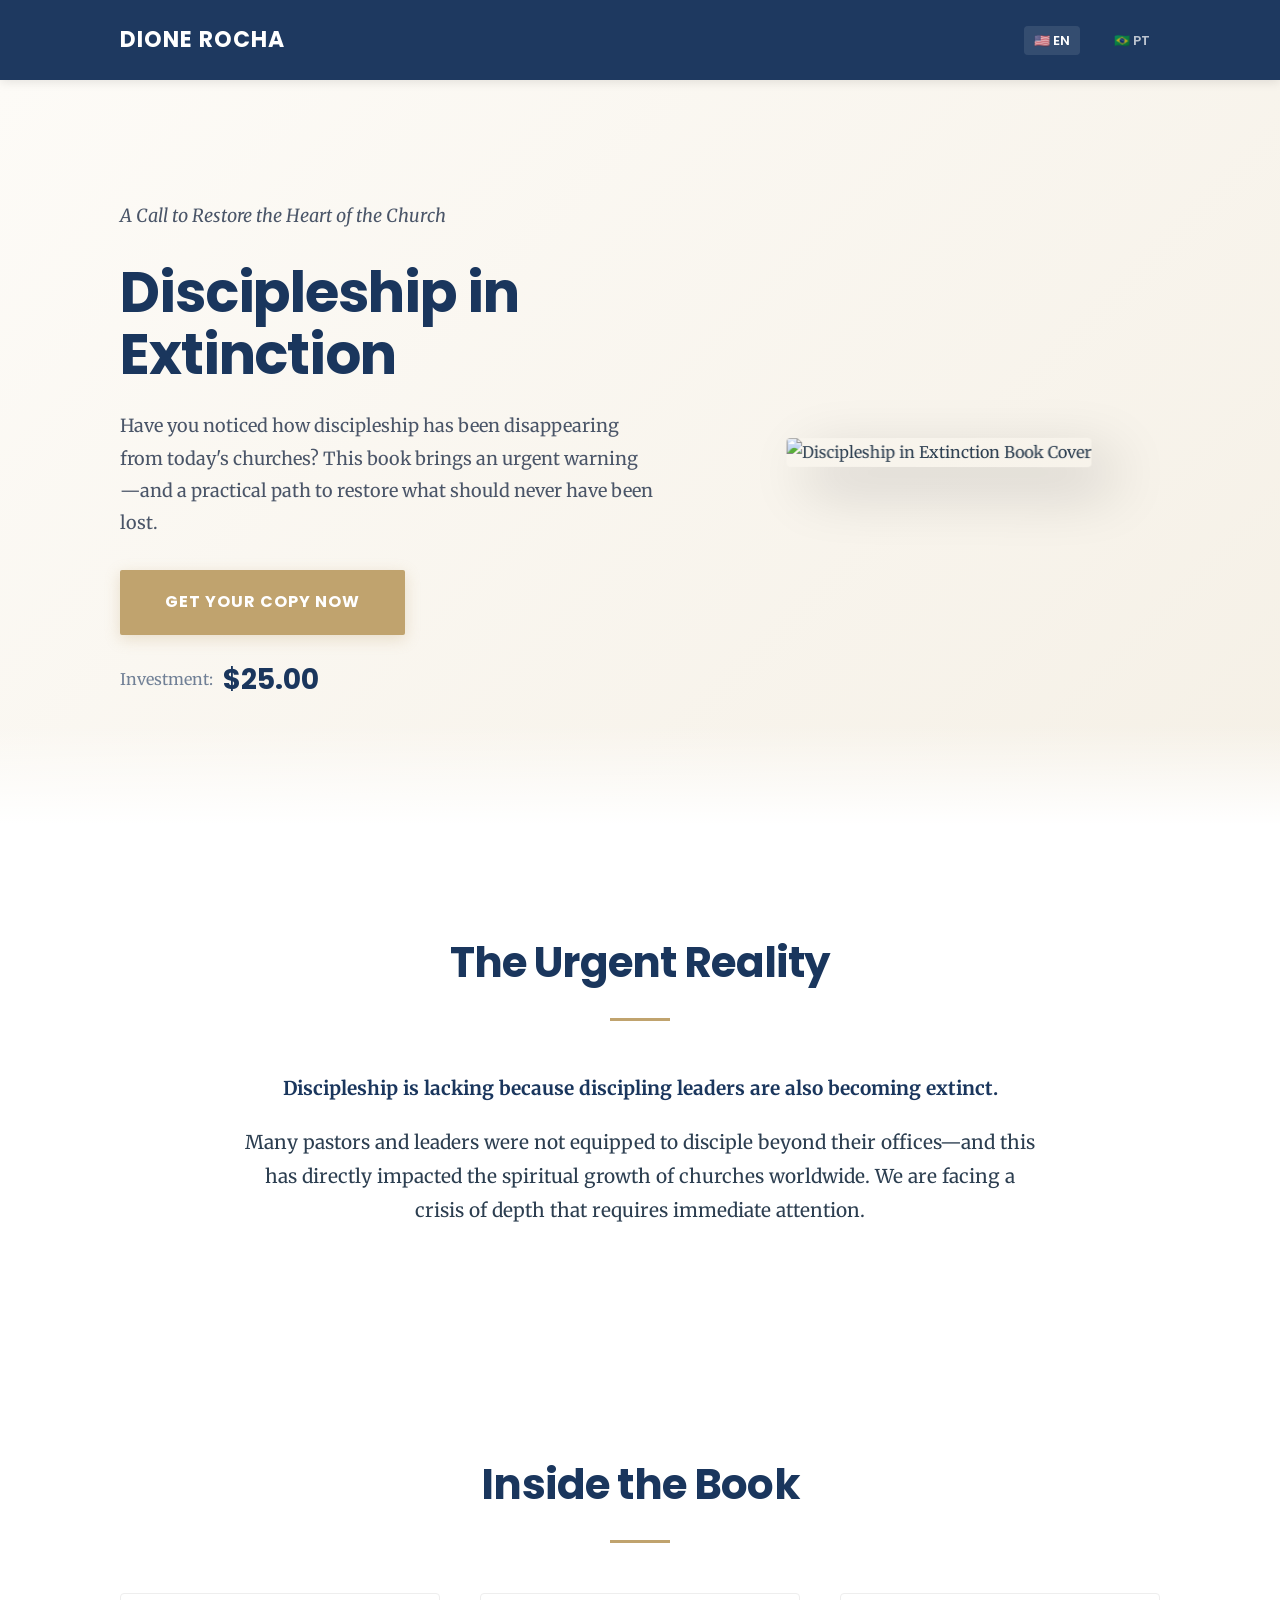
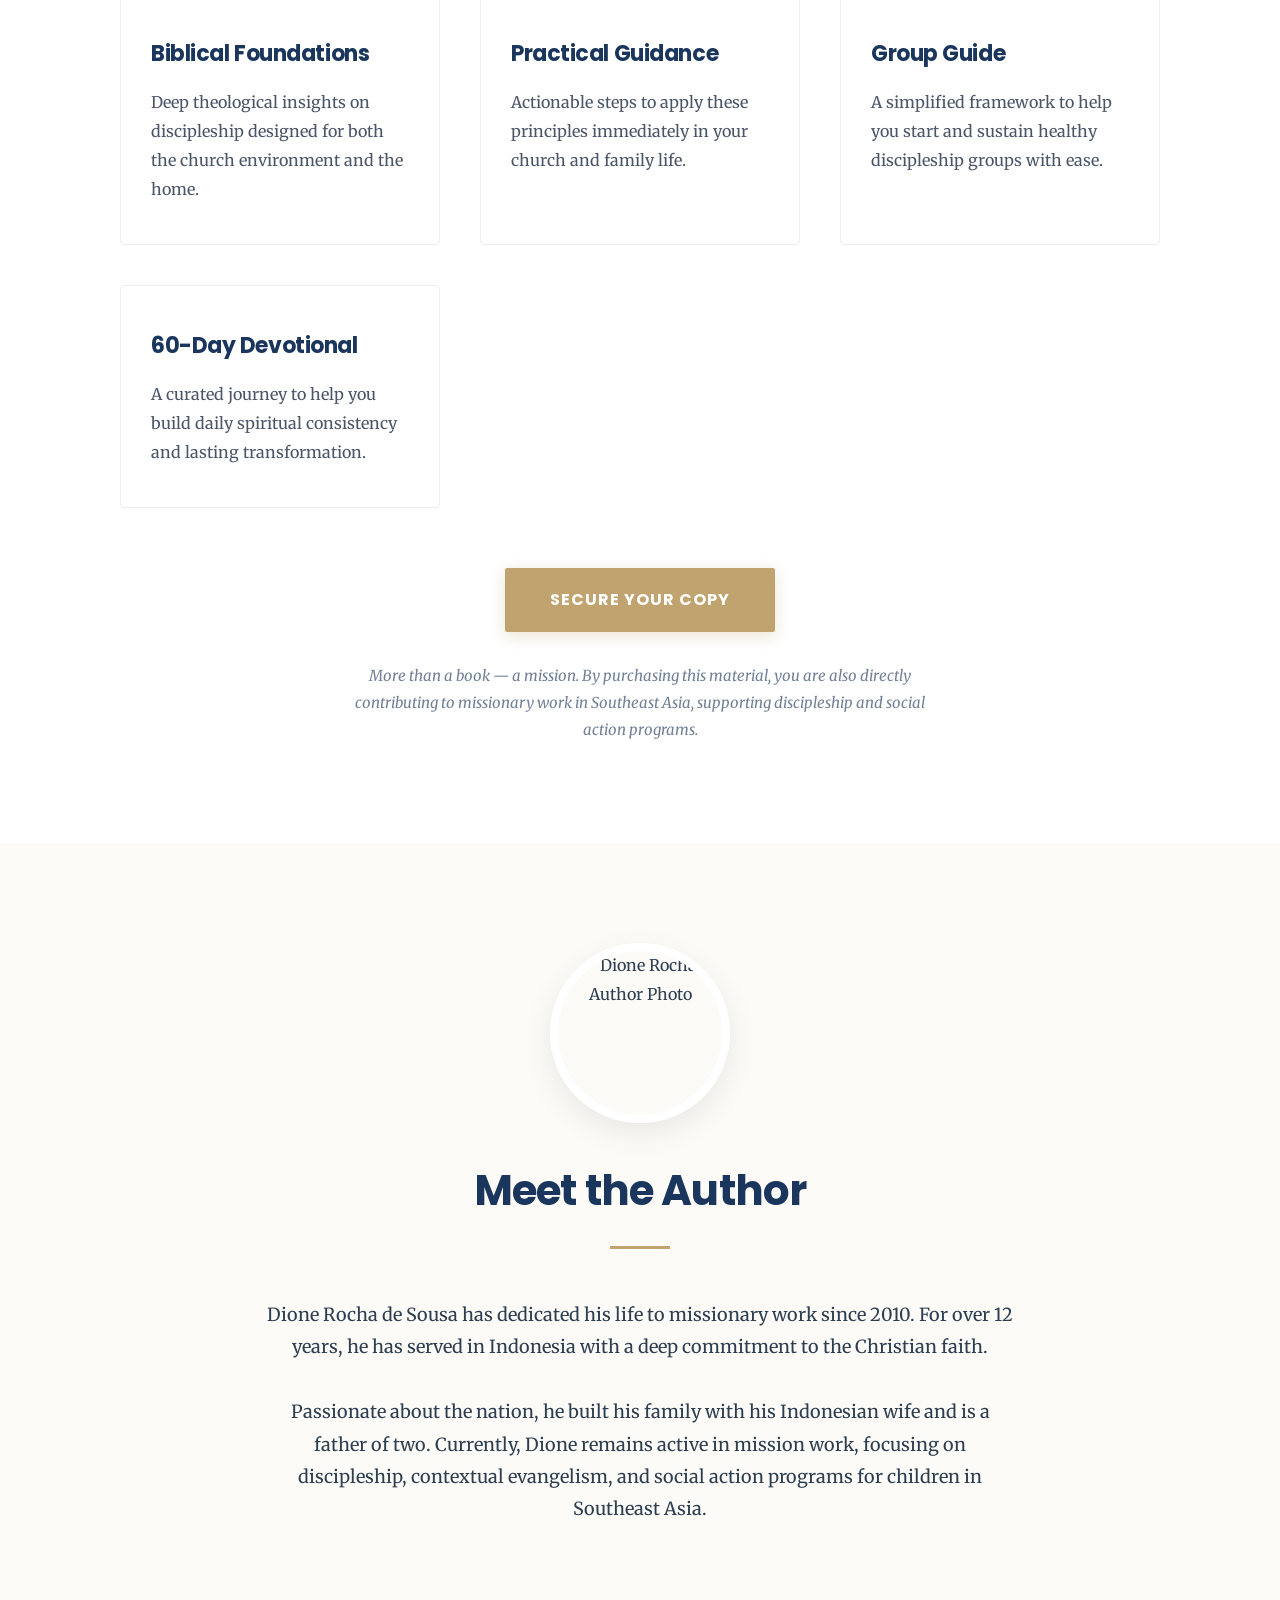
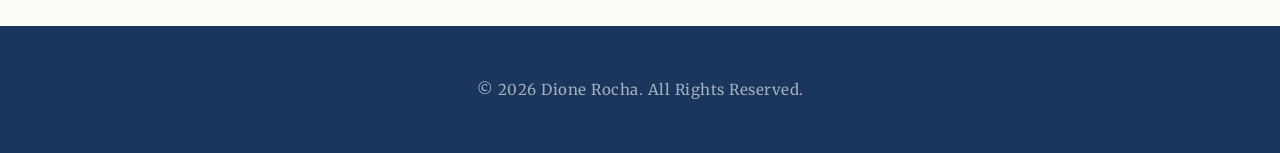
==== index.html @ 9ca886f6 "Add files via upload" ====
<!DOCTYPE html>
<html lang="en">
<head>
    <meta charset="UTF-8">
    <meta name="viewport" content="width=device-width, initial-scale=1.0">
    <title>Dione Rocha | Discipleship in Extinction</title>
    <link rel="stylesheet" href="style.css">
    <link rel="preconnect" href="https://fonts.googleapis.com">
    <link rel="preconnect" href="https://fonts.gstatic.com" crossorigin>
    <link href="https://fonts.googleapis.com/css2?family=Poppins:wght@400;600;700&family=Merriweather:ital,wght@0,300;0,400;0,700;1,400&display=swap" rel="stylesheet">
</head>
<body>

    <nav class="navbar">
        <div class="container">
            <div class="logo">Dione Rocha</div>
            <div class="lang-switch">
                <a href="index.html" class="active">🇺🇸 EN</a>
                <a href="br.html">🇧🇷 PT</a>
            </div>
        </div>
    </nav>

    <header id="hero">
        <div class="container">
            <div class="hero-text">
                <p class="subtitle">A Call to Restore the Heart of the Church</p>
                <h1>Discipleship in Extinction</h1>
                <p>Have you noticed how discipleship has been disappearing from today's churches? This book brings an urgent warning—and a practical path to restore what should never have been lost.</p>
                <a href="https://go.hotmart.com/Q73504572A?dp=1" class="btn" target="_blank">Get Your Copy Now</a>
                <div class="price-text">Investment: <strong>$25.00</strong></div>
            </div>
            <div class="hero-img">
                <img src="img/cover besar.jpeg" alt="Discipleship in Extinction Book Cover">
            </div>
        </div>
    </header>

    <section id="problem">
        <div class="container">
            <h2>The Urgent Reality</h2>
            <p class="lead">Discipleship is lacking because discipling leaders are also becoming extinct.</p>
            <p>Many pastors and leaders were not equipped to disciple beyond their offices—and this has directly impacted the spiritual growth of churches worldwide. We are facing a crisis of depth that requires immediate attention.</p>
        </div>
    </section>

    <section id="katalog">
        <div class="container">
            <h2>Inside the Book</h2>
            <div class="features-grid">
                <div class="feature-item">
                    <h3>Biblical Foundations</h3>
                    <p>Deep theological insights on discipleship designed for both the church environment and the home.</p>
                </div>
                <div class="feature-item">
                    <h3>Practical Guidance</h3>
                    <p>Actionable steps to apply these principles immediately in your church and family life.</p>
                </div>
                <div class="feature-item">
                    <h3>Group Guide</h3>
                    <p>A simplified framework to help you start and sustain healthy discipleship groups with ease.</p>
                </div>
                <div class="feature-item">
                    <h3>60-Day Devotional</h3>
                    <p>A curated journey to help you build daily spiritual consistency and lasting transformation.</p>
                </div>
            </div>
            <div class="cta-book">
                <a href="https://go.hotmart.com/Q73504572A?dp=1" class="btn" target="_blank">Secure Your Copy</a>
                <p class="mission-note">More than a book — a mission. By purchasing this material, you are also directly contributing to missionary work in Southeast Asia, supporting discipleship and social action programs.</p>
            </div>
        </div>
    </section>

    <section id="penulis">
        <div class="container">
            <img src="img/keluarga.jpeg" alt="Dione Rocha Author Photo">
            <h2>Meet the Author</h2>
            <p>Dione Rocha de Sousa has dedicated his life to missionary work since 2010. For over 12 years, he has served in Indonesia with a deep commitment to the Christian faith.

            Passionate about the nation, he built his family with his Indonesian wife and is a father of two. Currently, Dione remains active in mission work, focusing on discipleship, contextual evangelism, and social action programs for children in Southeast Asia.</p>
        </div>
    </section>

    <footer>
        <div class="container">
            <p>&copy; 2026 Dione Rocha. All Rights Reserved.</p>
        </div>
    </footer>

</body>
</html>
---- style.css ----
:root {
    --primary-color: #1a365d;
    --accent-color: #c0a36e;
    --accent-hover: #a88b5a;
    --text-color: #2c3e50;
    --light-bg: #fdfbf7;
    --white: #ffffff;
    --shadow: 0 10px 30px rgba(0, 0, 0, 0.08);
    --transition: all 0.3s ease;
}

* { 
    margin: 0; 
    padding: 0; 
    box-sizing: border-box; 
}

body { 
    font-family: 'Merriweather', serif; 
    color: var(--text-color); 
    line-height: 1.8; 
    background: var(--white); 
    -webkit-font-smoothing: antialiased;
}

h1, h2, h3 { 
    font-family: 'Poppins', sans-serif; 
    color: var(--primary-color); 
    font-weight: 700;
    letter-spacing: -0.02em;
}

.container { 
    max-width: 1100px; 
    margin: 0 auto; 
    padding: 0 30px; 
}

/* NAVBAR */
.navbar {
    background: rgba(26, 54, 93, 0.98);
    padding: 20px 0;
    position: sticky;
    top: 0;
    z-index: 100;
    box-shadow: 0 2px 10px rgba(0,0,0,0.1);
}

.navbar .container { 
    display: flex; 
    justify-content: space-between; 
    align-items: center; 
}

.logo { 
    color: var(--white); 
    font-family: 'Poppins', sans-serif; 
    font-weight: 700; 
    font-size: 22px; 
    letter-spacing: 1px;
    text-transform: uppercase;
}

.lang-switch a {
    color: var(--white); 
    text-decoration: none; 
    margin-left: 20px;
    opacity: 0.7; 
    font-size: 13px; 
    font-family: 'Poppins', sans-serif;
    font-weight: 600;
    transition: var(--transition);
    padding: 5px 10px;
    border-radius: 4px;
}

.lang-switch a.active, .lang-switch a:hover { 
    opacity: 1; 
    background: rgba(255,255,255,0.1);
}

/* HERO SECTION */
#hero { 
    background: linear-gradient(135deg, #fdfbf7 0%, #f5f0e6 100%);
    padding: 120px 0; 
    position: relative;
    overflow: hidden;
}

#hero::after {
    content: '';
    position: absolute;
    bottom: 0;
    left: 0;
    right: 0;
    height: 100px;
    background: linear-gradient(to bottom, transparent, var(--white));
}

#hero .container { 
    display: flex; 
    align-items: center; 
    gap: 60px; 
}

.hero-text { flex: 1.2; }

.hero-text h1 { 
    font-size: 56px; 
    margin-bottom: 25px; 
    line-height: 1.1; 
    color: var(--primary-color);
}

.subtitle { 
    font-size: 22px; 
    font-style: italic; 
    margin-bottom: 20px; 
    color: #5a6c7d; 
    font-weight: 400;
}

.hero-text p {
    font-size: 18px;
    margin-bottom: 30px;
    color: #4a5568;
}

.hero-img { 
    flex: 1; 
    text-align: center; 
    perspective: 1000px;
}

.hero-img img { 
    max-width: 340px; 
    box-shadow: 20px 20px 60px rgba(0,0,0,0.2); 
    border-radius: 4px; 
    transition: var(--transition);
    transform: rotateY(-5deg);
}

.hero-img img:hover {
    transform: rotateY(0deg) scale(1.02);
}

/* BUTTONS */
.btn {
    background: var(--accent-color); 
    color: var(--white); 
    padding: 18px 45px; 
    text-decoration: none; 
    border-radius: 2px; 
    display: inline-block;
    font-family: 'Poppins', sans-serif;
    font-weight: 700;
    font-size: 16px;
    text-transform: uppercase;
    letter-spacing: 1px;
    transition: var(--transition);
    box-shadow: 0 4px 15px rgba(192, 163, 110, 0.3);
}

.btn:hover { 
    background: var(--accent-hover); 
    transform: translateY(-3px); 
    box-shadow: 0 6px 20px rgba(192, 163, 110, 0.4);
}

.price-text {
    margin-top: 20px;
    font-size: 16px;
    color: #718096;
    display: flex;
    align-items: center;
    gap: 10px;
}

.price-text strong {
    color: var(--primary-color);
    font-size: 28px;
    font-weight: 700;
    font-family: 'Poppins', sans-serif;
}

/* SECTIONS */
section { 
    padding: 100px 0; 
}

section h2 { 
    font-size: 42px; 
    margin-bottom: 50px; 
    text-align: center;
    position: relative;
    padding-bottom: 20px;
}

section h2::after {
    content: '';
    position: absolute;
    bottom: 0;
    left: 50%;
    transform: translateX(-50%);
    width: 60px;
    height: 3px;
    background: var(--accent-color);
}

/* PROBLEM SECTION */
#problem { 
    background: var(--white); 
}

.lead { 
    font-size: 24px; 
    font-weight: 700; 
    margin-bottom: 25px; 
    color: var(--primary-color);
    text-align: center;
}

#problem p { 
    max-width: 800px; 
    margin: 0 auto 20px auto; 
    text-align: center;
    font-size: 19px;
}

/* AUTHOR SECTION */
#penulis { 
    background: var(--light-bg); 
}

#penulis .container {
    display: flex;
    flex-direction: column;
    align-items: center;
    text-align: center;
}

#penulis img { 
    width: 180px; 
    height: 180px; 
    object-fit: cover; 
    border-radius: 50%; 
    margin-bottom: 30px; 
    border: 8px solid var(--white); 
    box-shadow: var(--shadow); 
}

#penulis p { 
    max-width: 750px; 
    margin: 0 auto; 
    font-size: 18px;
    white-space: pre-line;
}

/* FEATURES SECTION */
#katalog { 
    background: var(--white); 
}

.features-grid { 
    display: grid; 
    grid-template-columns: repeat(auto-fit, minmax(260px, 1fr)); 
    gap: 40px; 
    margin-bottom: 60px;
}

.feature-item { 
    background: var(--white); 
    padding: 40px 30px; 
    border-radius: 4px; 
    border: 1px solid #eee;
    transition: var(--transition);
    position: relative;
    overflow: hidden;
}

.feature-item::before {
    content: '';
    position: absolute;
    top: 0;
    left: 0;
    width: 4px;
    height: 0;
    background: var(--accent-color);
    transition: var(--transition);
}

.feature-item:hover {
    transform: translateY(-10px);
    box-shadow: var(--shadow);
    border-color: transparent;
}

.feature-item:hover::before {
    height: 100%;
}

.feature-item h3 { 
    font-size: 22px; 
    margin-bottom: 15px; 
}

.feature-item p {
    font-size: 16px;
    color: #4a5568;
}

.cta-book { 
    text-align: center;
    margin-top: 40px; 
}

.mission-note { 
    font-size: 15px; 
    margin-top: 30px; 
    color: #718096; 
    font-style: italic; 
    max-width: 600px;
    margin-left: auto;
    margin-right: auto;
}

/* FOOTER */
footer { 
    background: var(--primary-color); 
    color: rgba(255,255,255,0.6); 
    text-align: center; 
    padding: 50px 0; 
    font-size: 15px; 
    letter-spacing: 0.5px;
}

/* RESPONSIVE */
@media (max-width: 900px) {
    #hero { padding: 80px 0; }
    #hero .container { 
        flex-direction: column; 
        text-align: center; 
    }
    .hero-text h1 { font-size: 40px; }
    .hero-img { 
        order: -1; 
        margin-bottom: 40px; 
    }
    .hero-img img {
        max-width: 280px;
        transform: none;
    }
    .hero-img img:hover {
        transform: scale(1.02);
    }
    .price-text {
        justify-content: center;
    }
    section { padding: 70px 0; }
    section h2 { font-size: 32px; }
}
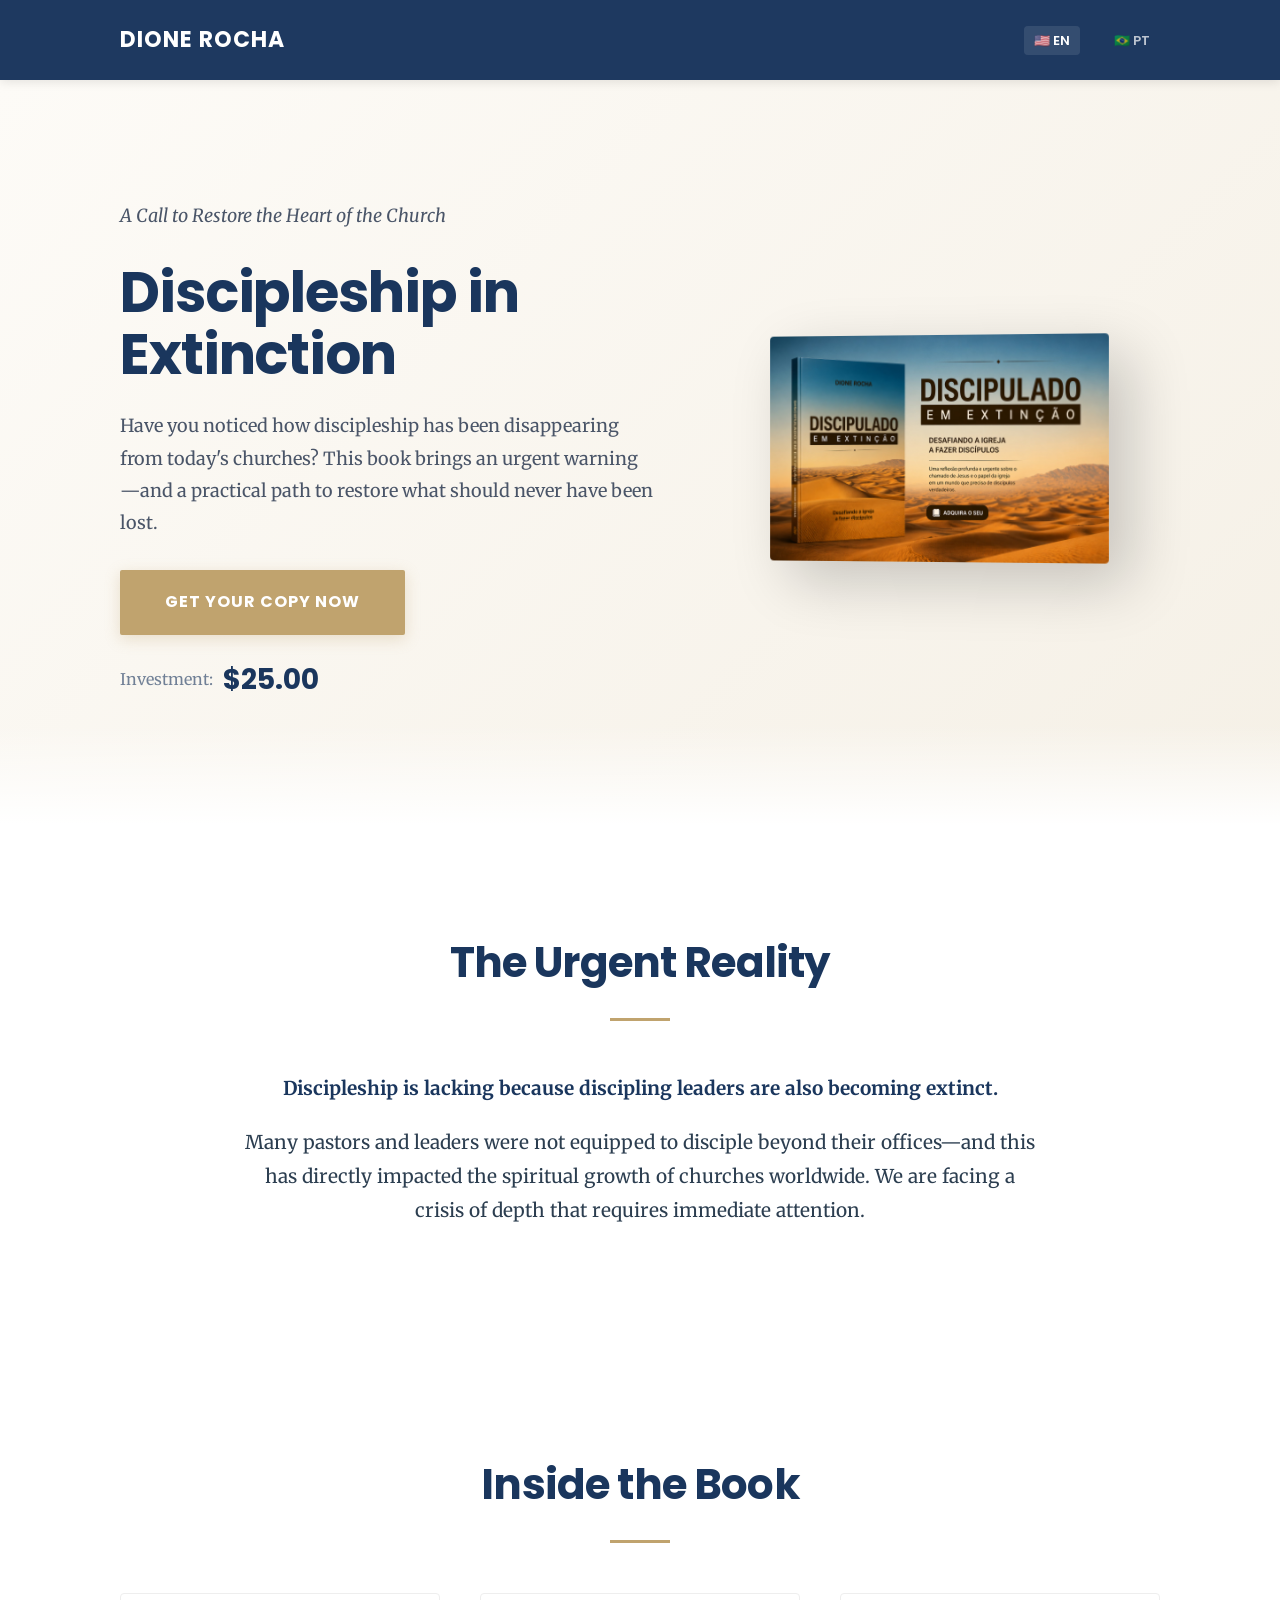
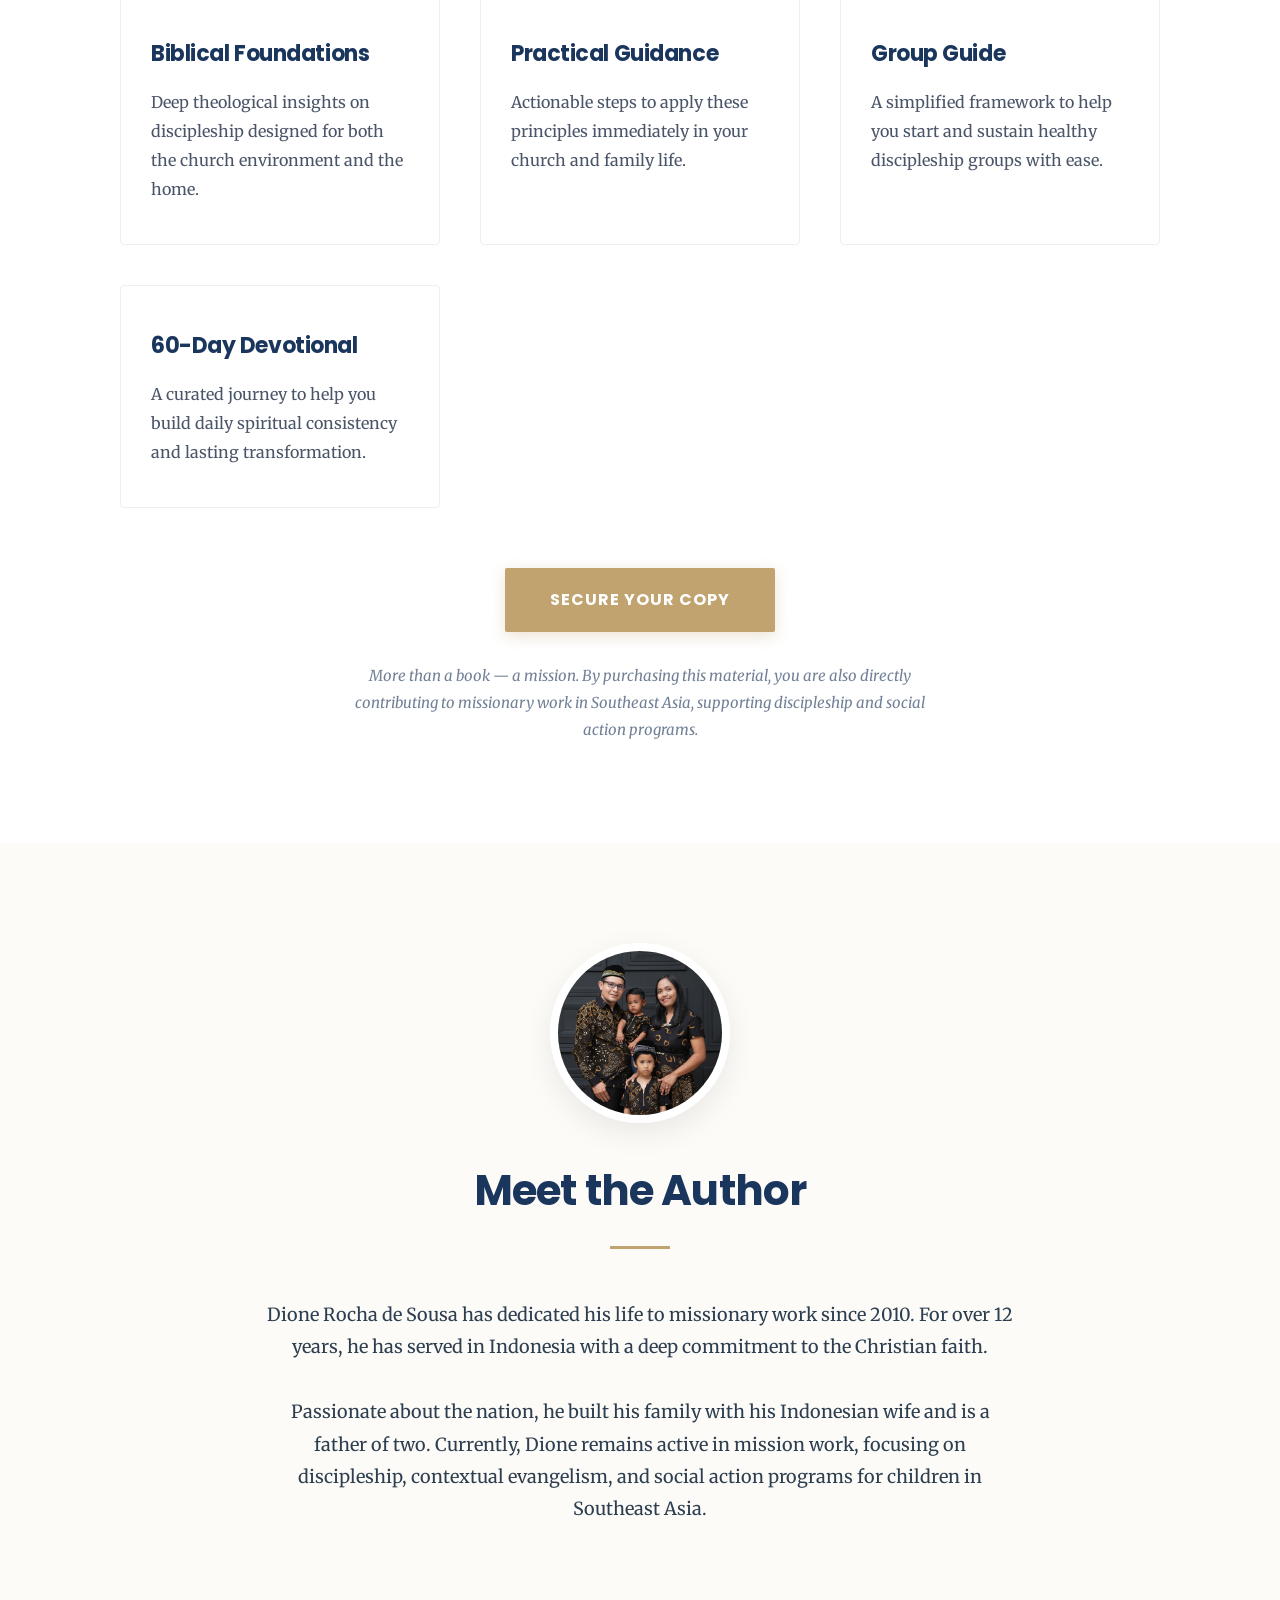
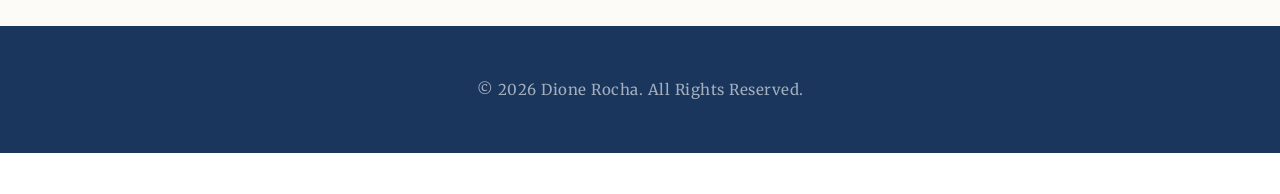
==== commit 69e7adec: "Update index.html" ====
--- a/index.html
+++ b/index.html
@@ -88,5 +88,14 @@
         </div>
     </footer>
 
+   <!-- WhatsApp Floating Button -->
+   <a href="https://wa.me/5511999999999?text=Hello%20Dione,%20I'm%20interested%20in%20your%20book" 
+      class="whatsapp-float" 
+      target="_blank">
+       <svg xmlns="http://www.w3.org/2000/svg" width="32" height="32" viewBox="0 0 24 24" fill="white">
+           <path d="M.057 24l1.687-6.163c-1.041-1.804-1.588-3.849-1.587-5.946.003-6.556 5.338-11.891 11.893-11.891 3.181.001 6.167 1.24 8.413 3.488 2.245 2.248 3.481 5.236 3.48 8.414-.003 6.557-5.338 11.892-11.893 11.892-1.99-.001-3.951-.5-5.688-1.448l-6.305 1.654zm6.597-3.807c1.676.995 3.276 1.591 5.392 1.592 5.448 0 9.886-4.434 9.889-9.885.002-5.462-4.415-9.89-9.881-9.892-5.452 0-9.887 4.434-9.889 9.884-.001 2.225.651 3.891 1.746 5.634l-.999 3.648 3.742-.981zm11.387-5.464c-.074-.124-.272-.198-.57-.347-.297-.149-1.758-.868-2.031-.967-.272-.099-.47-.149-.669.149-.198.297-.768.967-.941 1.165-.173.198-.347.223-.644.074-.297-.149-1.255-.462-2.39-1.475-.883-.788-1.48-1.761-1.653-2.059-.173-.297-.018-.458.13-.606.134-.133.297-.347.446-.521.151-.172.2-.296.3-.495.099-.198.05-.372-.025-.521-.075-.148-.669-1.611-.916-2.206-.242-.579-.487-.501-.669-.51l-.57-.01c-.198 0-.52.074-.792.372s-1.04 1.016-1.04 2.479 1.065 2.876 1.213 3.074c.149.198 2.095 3.2 5.076 4.487.709.306 1.263.489 1.694.626.712.226 1.36.194 1.872.118.571-.085 1.758-.719 2.006-1.413.248-.695.248-1.29.173-1.414z"/>
+       </svg>
+   </a>
+
 </body>
 </html>
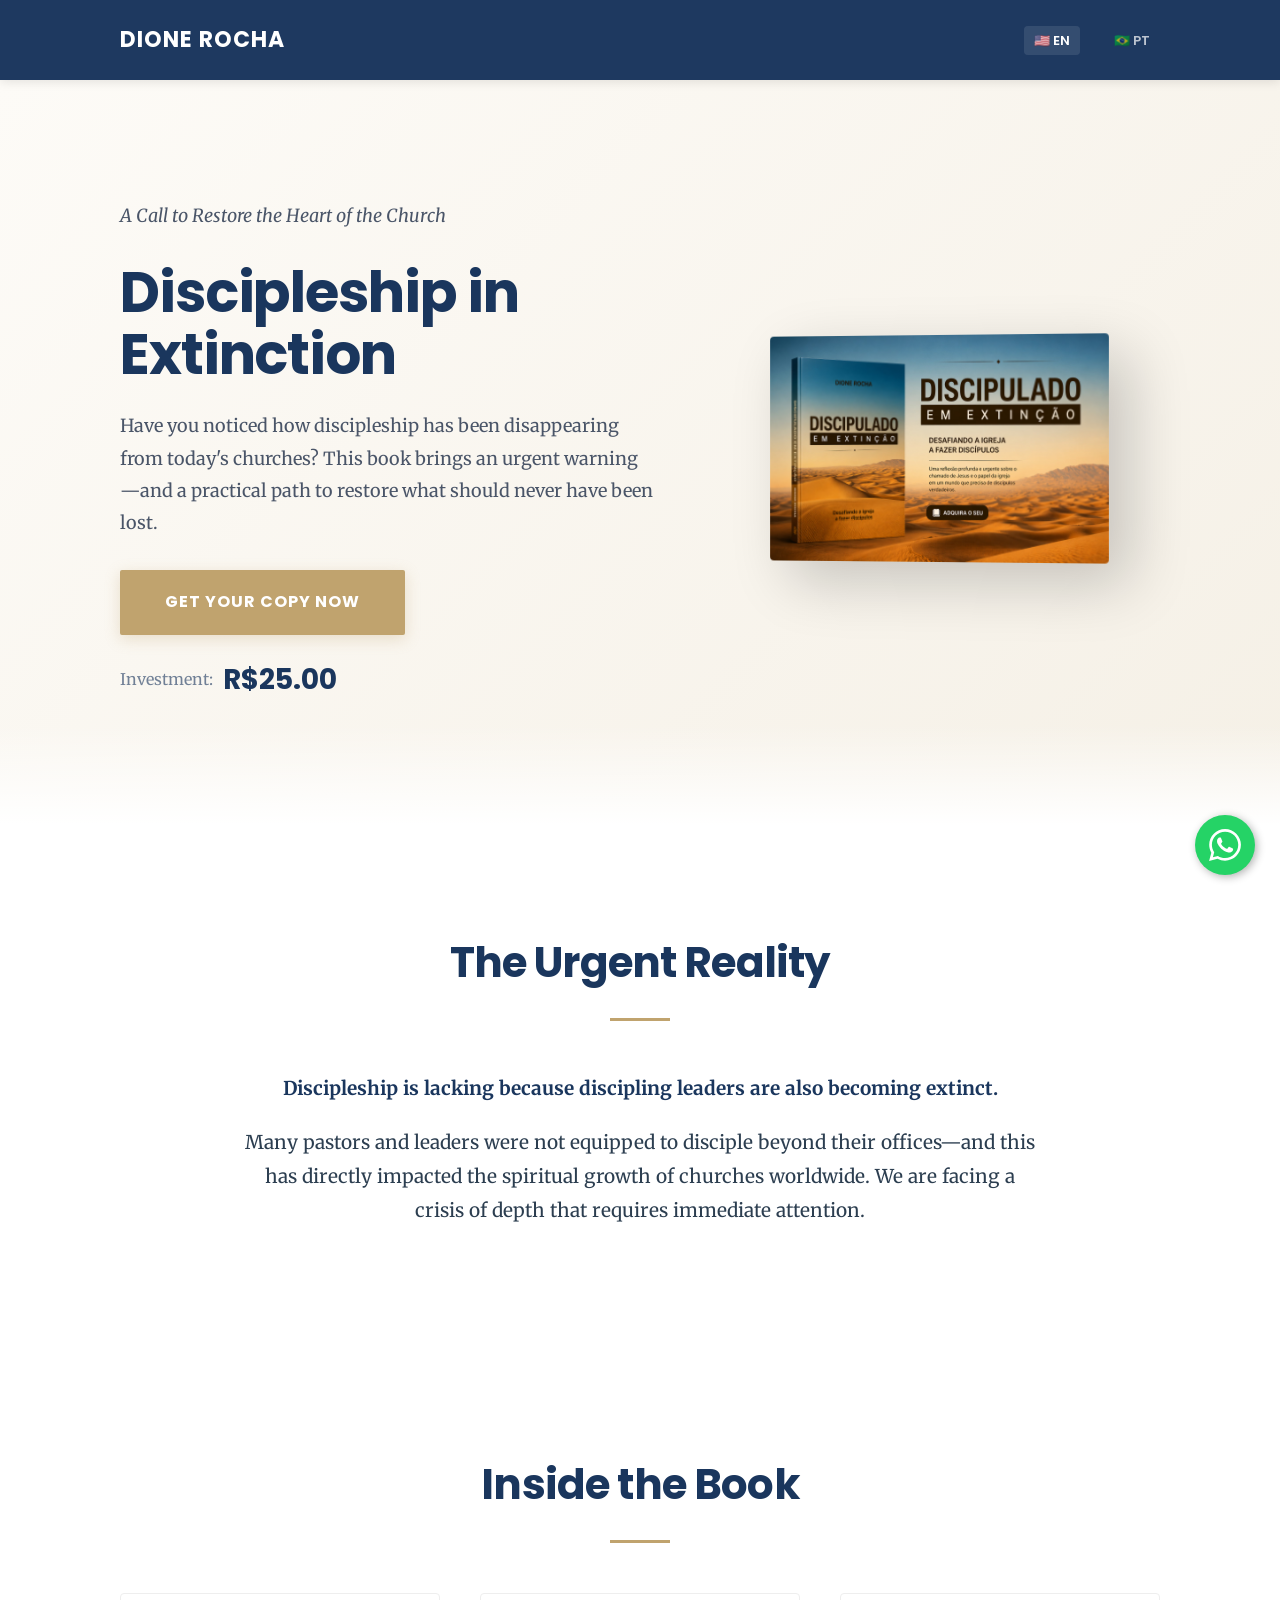
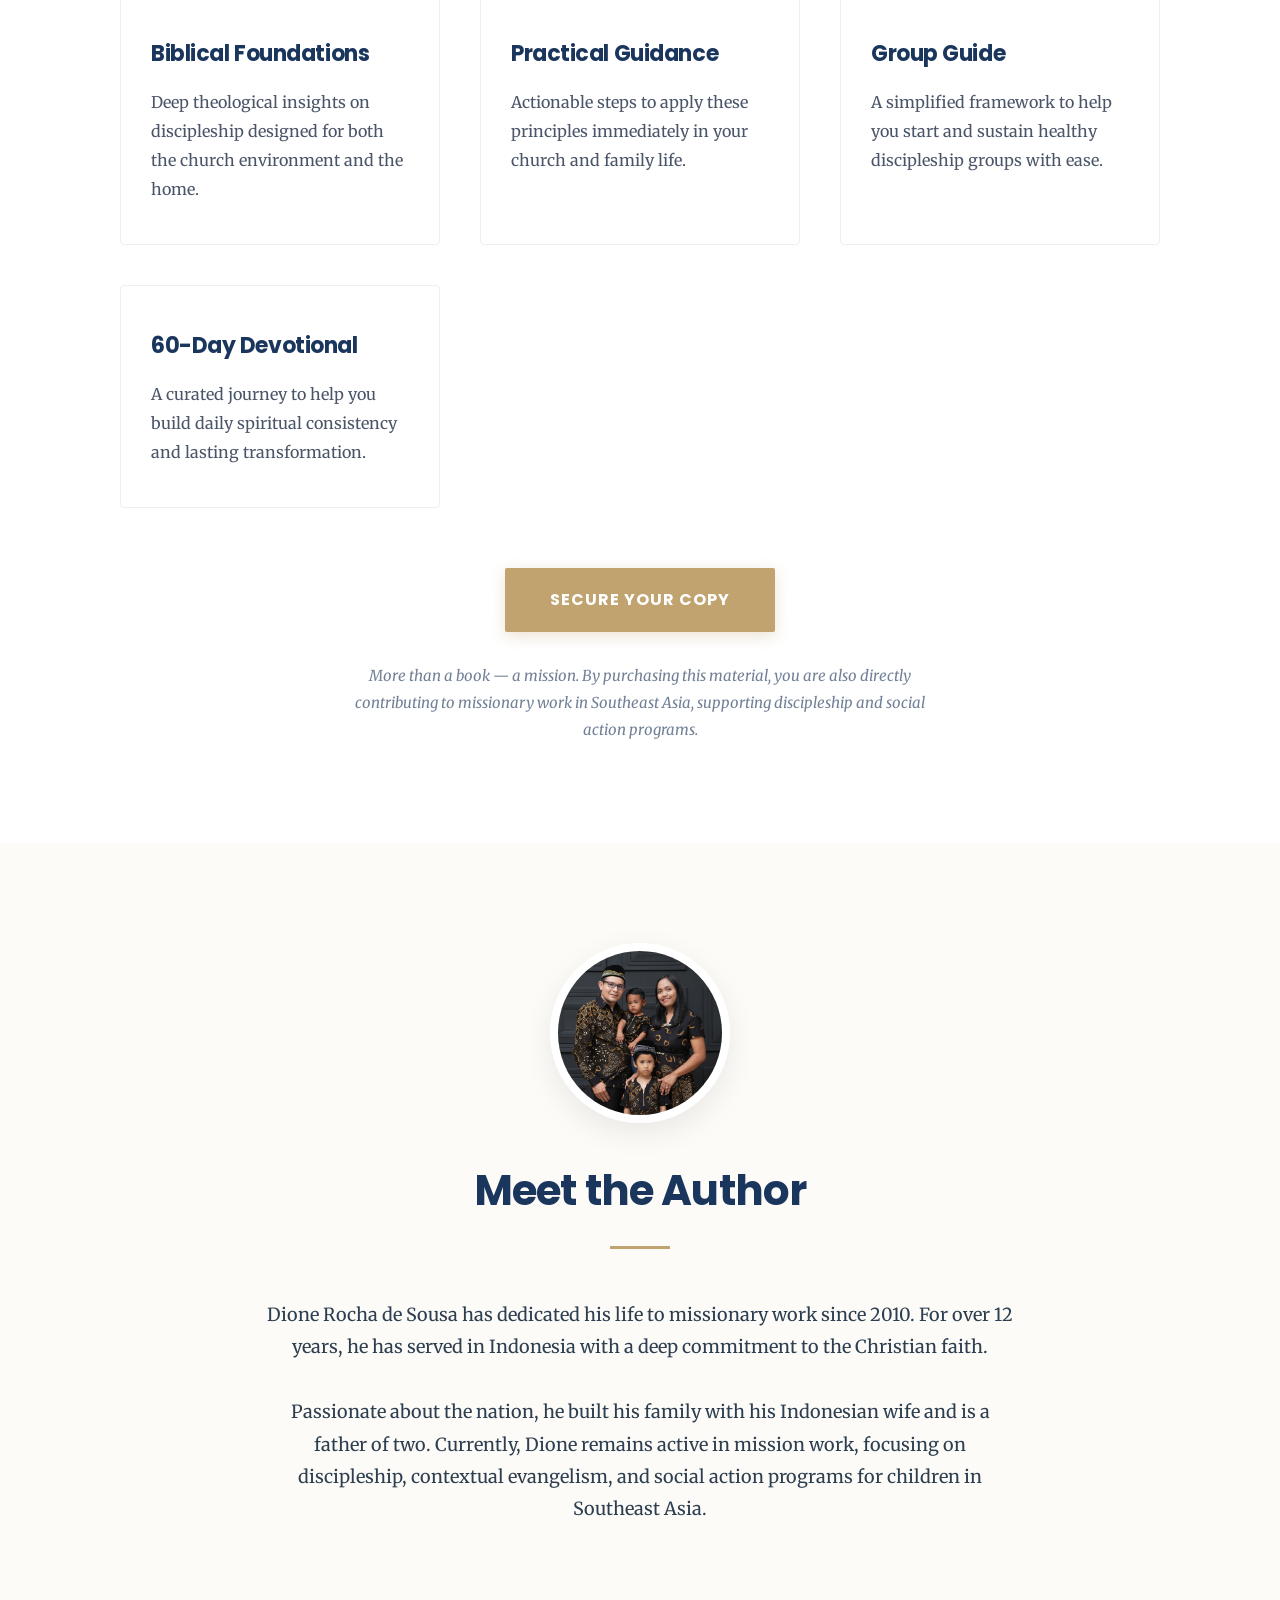
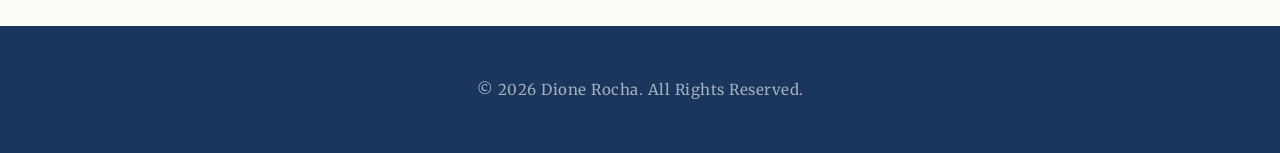
==== commit 8784fe2e: "Update index.html" ====
--- a/index.html
+++ b/index.html
@@ -28,7 +28,7 @@
                 <h1>Discipleship in Extinction</h1>
                 <p>Have you noticed how discipleship has been disappearing from today's churches? This book brings an urgent warning—and a practical path to restore what should never have been lost.</p>
                 <a href="https://go.hotmart.com/Q73504572A?dp=1" class="btn" target="_blank">Get Your Copy Now</a>
-                <div class="price-text">Investment: <strong>$25.00</strong></div>
+                <div class="price-text">Investment: <strong>R$25.00</strong></div>
             </div>
             <div class="hero-img">
                 <img src="img/cover besar.jpeg" alt="Discipleship in Extinction Book Cover">
@@ -89,7 +89,7 @@
     </footer>
 
    <!-- WhatsApp Floating Button -->
-   <a href="https://wa.me/5511999999999?text=Hello%20Dione,%20I'm%20interested%20in%20your%20book" 
+   <a href="https://wa.me/6289670915281?text=Hello%20Dione,%20I'm%20interested%20in%20your%20book" 
       class="whatsapp-float" 
       target="_blank">
        <svg xmlns="http://www.w3.org/2000/svg" width="32" height="32" viewBox="0 0 24 24" fill="white">
--- a/style.css
+++ b/style.css
@@ -359,3 +359,25 @@
     section { padding: 70px 0; }
     section h2 { font-size: 32px; }
 }
+
+   .whatsapp-float {
+       position: fixed;
+       width: 60px;
+       height: 60px;
+       bottom: 25px;
+       right: 25px;
+       background-color: #25D366;
+       color: #FFF;
+       border-radius: 50px;
+       text-align: center;
+       box-shadow: 2px 2px 8px rgba(0,0,0,0.3);
+       z-index: 1000;
+       display: flex;
+       align-items: center;
+       justify-content: center;
+       transition: all 0.3s ease;
+   }
+   .whatsapp-float:hover {
+       background-color: #128C7E;
+       transform: scale(1.1);
+   }
